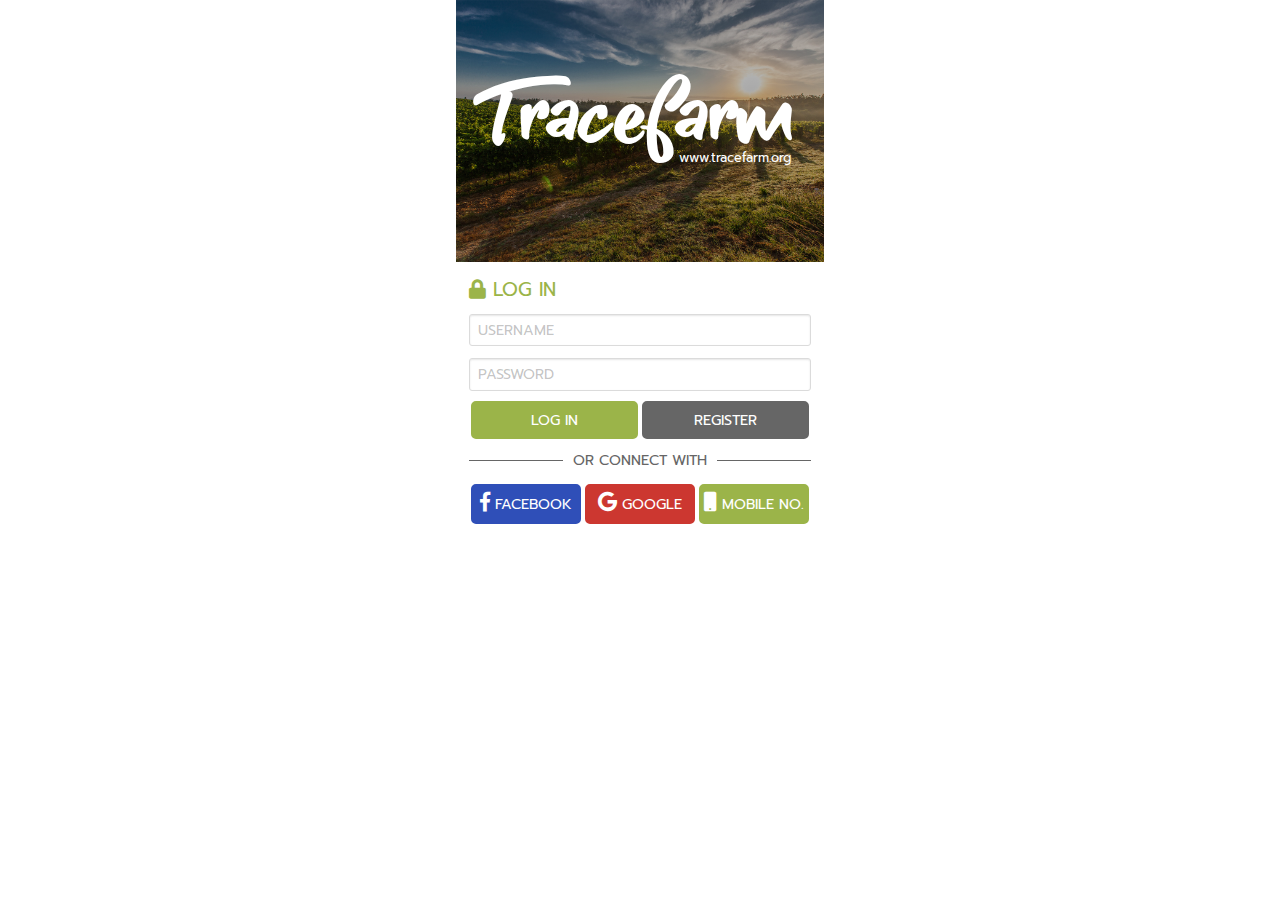
==== index.html @ 1aa3014b "Add files via upload" ====
<!DOCTYPE html>
<html lang="en">

<head>

    <title>Tracefarm</title>
    <!-- Required meta tags -->
    <meta charset="utf-8">
    <meta name="viewport" content="width=device-width, initial-scale=1.0, minimum-scale=1.0, maximum-scale=1.0, user-scalable=no">

    <!-- Bootstrap CSS -->
    <link rel="stylesheet" href="assets/css/fontawesome-all.min.css">
    <link rel="stylesheet" href="assets/css/bulma.css">
    <link rel="stylesheet" href="assets/css/style.css">
</head>

<body>
    <main class="home-main">
        <div class="container">
            <div class="columns">
                <div class="column is-4 is-offset-4">
                    <div class="main-cover -home">
                        <div class="title-main">
                            <h1 class="title">Tracefarm</h1>
                        </div>
                    </div>
                    <div class="form-login">
                        <p>
                            <i class="fas fa-lock"></i>&nbsp;LOG IN</p>
                        <div class="form-item">
                            <div class="field">
                                <div class="control">
                                    <input class="input" type="text" placeholder="USERNAME">
                                </div>
                            </div>
                            <div class="field">
                                <div class="control">
                                    <input class="input" type="text" placeholder="PASSWORD">
                                </div>
                            </div>
                        </div>
                        <div class="btn-group -login">
                            <div class="btn-item -login">
                                <a href="harvest.html" class="btn -pri">LOG IN</a>
                            </div>
                            <div class="btn-item -login">
                                <a href="#" class="btn -sec">REGISTER</a>
                            </div>
                        </div>
                        <div class="section-header">
                            <div class="head-title">
                                <i class="line"></i>
                                <h3 class="text">OR CONNECT WITH</h3>
                                <i class="line"></i>
                            </div>
                        </div>
                        <div class="item -social">
                            <div class="item-wrapper -social">
                                <div class="list-item -social">
                                    <a href="#" class="btn -facebook">
                                        <i class="fab fa-facebook-f"></i>&nbsp;FACEBOOK</a>
                                </div>
                                <div class="list-item -social">
                                    <a href="#" class="btn -google">
                                        <i class="fab fa-google"></i>&nbsp;GOOGLE</a>
                                </div>
                                <div class="list-item -social">
                                    <a href="#" class="btn -mobile">
                                        <i class="fas fa-mobile"></i>&nbsp;MOBILE NO.</a>
                                </div>
                            </div>
                        </div>
                    </div>
                </div>
            </div>
        </div>
    </main>

    <!-- Optional JavaScript -->
    <script src="https://cdnjs.cloudflare.com/ajax/libs/jquery/2.2.4/jquery.js"></script>
    <script src="assets/js/script.js"></script>
</body>

</html>
---- assets/css/style.css ----
@import url("https://fonts.googleapis.com/css?family=Prompt:400,700");@import url("../fonts/shealwayswalksalone.ttf");@import url(animate.css);body,html{font-size:16px;font-family:System}a{color:#000}h1{font-size:2rem}h2{font-size:1.8rem}h3{font-size:1.6rem}h4{font-size:1.4rem}h5{font-size:1.2rem}h6{font-size:1rem}.clearfloat:after{display:table;content:'';clear:both}@font-face{font-family:'System';font-style:normal;font-weight:400;src:local(".SFNSText-Light"), local(".HelveticaNeueDeskInterface-Light"), local(".LucidaGrandeUI"), local("Ubuntu Light"), local("Segoe UI Light"), local("Roboto-Light"), local("DroidSans"), local("Tahoma")}@font-face{font-family:'Chatthai UI';src:url("../fonts/chatthaiui/cschatthaiui-webfont.eot");src:url("../fonts/chatthaiui/cschatthaiui-webfont.eot?#iefix") format("embedded-opentype"), url("../fonts/chatthaiui/cschatthaiui-webfont.woff2") format("woff2"), url("../fonts/chatthaiui/cschatthaiui-webfont.woff") format("woff"), url("../fonts/chatthaiui/cschatthaiui-webfont.ttf") format("truetype"), url("../fonts/chatthaiui/cschatthaiui-webfont.svg#cs_chatthaiuiregular") format("svg");font-weight:normal;font-style:normal}@font-face{font-family:'Chatthai UI';src:url("../fonts/chatthaiui/cschatthaiui-webfont.eot");src:url("../fonts/chatthaiui/cschatthaiui-webfont.eot?#iefix") format("embedded-opentype"), url("../fonts/chatthaiui/cschatthaiui-webfont.woff2") format("woff2"), url("../fonts/chatthaiui/cschatthaiui-webfont.woff") format("woff"), url("../fonts/chatthaiui/cschatthaiui-webfont.ttf") format("truetype"), url("../fonts/chatthaiui/cschatthaiui-webfont.svg#cs_chatthaiuiregular") format("svg");font-weight:normal;font-style:normal}@font-face{font-family:'She Always Walk Alone Demo';src:url("../fonts/shealwayswalksalone.ttf") format("truetype");font-weight:normal;font-style:normal}.home-main .main-cover{position:relative;z-index:1}.home-main .main-cover.-home{background:url("../img/bg-homemain.jpg");background-size:cover;background-repeat:no-repeat}.home-main .main-cover.-home:before{display:block;content:'';width:100%;height:100%;z-index:-1;position:absolute;top:0;left:0;background:-moz-linear-gradient(left, rgba(0, 0, 0, 0.3) 0%, rgba(0, 0, 0, 0.3) 100%);background:-webkit-linear-gradient(left, rgba(0, 0, 0, 0.3) 0%, rgba(0, 0, 0, 0.3) 100%);background:-webkit-gradient(linear, left top, right top, from(rgba(0, 0, 0, 0.3)), to(rgba(0, 0, 0, 0.3)));background:-o-linear-gradient(left, rgba(0, 0, 0, 0.3) 0%, rgba(0, 0, 0, 0.3) 100%);background:linear-gradient(to right, rgba(0, 0, 0, 0.3) 0%, rgba(0, 0, 0, 0.3) 100%);filter:progid:DXImageTransform.Microsoft.gradient( startColorstr='#4d000000', endColorstr='#4d000000', GradientType=1)}.home-main .main-cover.-page{position:relative;z-index:1;background:#9bb449}.home-main .main-cover.-page .prev-icon{position:absolute;z-index:2;top:40%;left:1vw}.home-main .main-cover.-page .prev-icon i{font-size:24px;color:#ffffff}.home-main .main-cover .title-main{padding:5vw 0;text-align:center}.home-main .main-cover .title-main .title{width:100%;position:relative;z-index:1;font:700 normal 4rem "She Always Walk Alone Demo";color:#ffffff}.home-main .main-cover .title-main .title:after{display:block;content:'www.tracefarm.org';width:100%;height:100%;z-index:1;position:absolute;font:400 normal 0.8rem "Prompt";left:95px;-webkit-transform:translateY(-50px);-ms-transform:translateY(-50px);transform:translateY(-50px);background:transparent}.home-main .main-cover .title-main .title.-page{font:700 normal 2rem "She Always Walk Alone Demo"}.home-main .main-cover .title-main .title.-page:after{font:400 normal 8px "Prompt";left:70px;-webkit-transform:translateY(-25px);-ms-transform:translateY(-25px);transform:translateY(-25px);background:transparent}.home-main .main-cover .title-main.-page{padding:1vw 0}.home-main .form-login{padding:1vw}.home-main .form-login p{font:400 normal 1.2rem "Prompt";color:#9bb449}.home-main .form-item{padding:10px 0 0}.home-main .form-item.-sec{padding:10px 0 20px;border-bottom:1px solid #dddddd}.home-main .input,.home-main .textarea{font:400 normal 0.9rem "Prompt"}.home-main .item{padding:0 1vw 1vw 1vw}.home-main .item.-qrcode{text-align:center;padding:5vw 1vw}.home-main .item.-qrcode .img-qrcode{text-align:center}.home-main .item.-qrcode .img-qrcode img{width:200px;height:auto}.home-main .item.-social{padding:0}.home-main .item.-saveevent{padding:0.5vw 1vw}.home-main .item.-selectplants2{padding:2vw 1vw}.home-main .item.-addarea{padding:2vw 1vw}.home-main .item.-addarea i{font-size:32px;color:#cc3730}.home-main .item.-managearea{padding:1vw 1vw 5vw}.home-main .item.-information{padding:0}.home-main .item .item-wrapper{padding:0.2vw 0;display:-webkit-box;display:-ms-flexbox;display:flex;-webkit-box-align:center;-ms-flex-align:center;align-items:center;border-bottom:1px solid #dddddd}.home-main .item .item-wrapper.-managearea{border-bottom:none}.home-main .item .item-wrapper.-managearea{-webkit-box-align:baseline;-ms-flex-align:baseline;align-items:baseline}.home-main .item .item-wrapper.-member{border-bottom:none}.home-main .item .item-wrapper.-information{padding:0.5vw 1vw}.home-main .item .item-wrapper.-social{border-bottom:none}.home-main .item .item-wrapper .list-item{width:100%}.home-main .item .item-wrapper .list-item.-one{width:60%}.home-main .item .item-wrapper .list-item.-two{text-align:right;width:40%}.home-main .item .item-wrapper .list-item.-dataitem{width:90%}.home-main .item .item-wrapper .list-item.-arrowitem{width:10%}.home-main .item .item-wrapper .list-item.-managearea{padding:0 0.2vw;text-align:center;width:25%}.home-main .item .item-wrapper .list-item.-managearea .edit-delete{padding:3px 0 0}.home-main .item .item-wrapper .list-item.-inforimg{text-align:center;width:30%}.home-main .item .item-wrapper .list-item.-infordata{padding-left:15px;width:70%}.home-main .item .item-wrapper .list-item.-member{padding:0 5px;width:20%}.home-main .item .item-wrapper .list-item.-dataold{width:70%}.home-main .item .item-wrapper .list-item.-dateold{text-align:right;width:30%}.home-main .item .item-wrapper .list-item.-social{width:33.33%;padding:0 2px}.home-main .item .item-wrapper .list-item.-social i{font-size:20px;color:#ffffff}.home-main .item .title{font:400 normal 1.5rem "Prompt";color:#9bb449}.home-main .item .title.-infor{font:400 normal 1.2rem "Prompt";color:#000000}.home-main .item .title.-inforsub{font:400 normal 1.3rem "Prompt";color:#9b9b9b}.home-main .item .title.-dataold{font:400 normal 1rem "Prompt";color:#9b9b9b}.home-main .item .date{font:400 normal 1rem "Prompt";color:#666666}.home-main .item .date.-old{font:400 normal 1rem "Prompt";color:#9b9b9b}.home-main .item i{font-size:14px;color:#666666;position:relative;z-index:1}.home-main .item p{padding:0;font:400 normal 1rem "Prompt";color:#000000}.home-main .item address{padding:0;font:400 normal 0.9rem "Prompt";color:#000000}.home-main .item address i{font-size:20px;color:#9bb449}.home-main .item .read-more{padding:10px 0 0;text-align:right;font:400 normal 1rem "Prompt";color:#0389f7}.home-main .header-section{padding:0.5vw 0;text-align:center;border-bottom:1px solid #dddddd}.home-main .header-section .title{font:400 normal 2rem "Prompt";color:#9bb449}.btn-group{padding:0 0 1vw;display:-webkit-box;display:-ms-flexbox;display:flex}.btn-group.-login{padding:0}.btn-group .btn-item{width:100%}.btn-group .btn-item.-harvest{padding:0 0.3vw;width:50%}.btn-group .btn-item.-login{padding:0 2px}.data-old{padding:0.5vw 1vw}.group-member{border-top:1px solid #dddddd;padding:0.5vw 0 0 1vw}.group-member .list-member{padding:5px 0 0}.group-member .list-member>li{display:inline-block}.group-member .list-member>li img{width:70px;height:auto}.subtitle:not(:last-child),.title:not(:last-child){margin-bottom:0rem}.main-footer{border-top:1px solid #dddddd}.main-footer .footer-item{padding:0.5vw 0 0;display:-webkit-box;display:-ms-flexbox;display:flex}.main-footer .footer-item .item{padding:0;text-align:center;width:20%}.main-footer .footer-item .item.-current i{color:#4fa1ff}.main-footer .footer-item i{font-size:2.2rem}.main-footer .footer-item p{padding:5px 0 0;font:400 normal 0.9rem/1 "Prompt"}.btn{border-radius:5px;margin:10px 0 0;text-transform:none;display:block;text-align:center;padding:0.4rem 0rem;height:auto;font:400 normal 0.9rem "Prompt";color:#ffffff;-webkit-box-sizing:border-box;box-sizing:border-box;text-transform:uppercase;width:100%}.btn.-pri{background:#9bb449;border:solid 2px #9bb449}.btn.-sec{background:#666666;border:solid 2px #666666}.btn.-three{margin:10px 0;background:#d1d1d1;border:solid 2px #d1d1d1}.btn.-grup{width:100%;background:#9bb449;border:solid 2px #9bb449}.btn.-grup2{width:100%;background:#cc3730;border:solid 2px #cc3730}.btn.-manage{margin:0;padding:0.05rem 0rem;font:400 normal 0.8rem "Prompt";background:#9bb449;border:solid 2px #9bb449}.btn.-manage2{margin:3px 0 0;font:400 normal 0.8rem "Prompt";padding:0.05rem 0rem;background:#cc3730;border:solid 2px #cc3730}.btn.-facebook{background:#2f4fb8;border:solid 2px #2f4fb8}.btn.-google{background:#cc3730;border:solid 2px #cc3730}.btn.-mobile{background:#9bb449;border:solid 2px #9bb449}.section-header{padding:10px 0 0;margin:0;text-align:left;height:auto}.section-header .head-title{display:-webkit-box;display:-ms-flexbox;display:flex;-webkit-box-align:center;-ms-flex-align:center;align-items:center;max-width:100%}.section-header .head-title .line{width:100%;height:1px;background:#666666}.section-header .head-title .text{white-space:nowrap;margin-left:10px;margin-right:10px;font:400 normal 0.9rem "Prompt";color:#666666}@media only screen and (max-width:991px){.home-main .main-cover.-home .title-main{padding:15vw 0}.home-main .main-cover.-home .title-main .title{font:700 normal 4rem "She Always Walk Alone Demo"}.home-main .main-cover.-page .prev-icon{top:35%;left:5vw}.home-main .form-login{padding:5vw}.home-main .item{padding:2vw 5vw}.home-main .item.-qrcode{text-align:center;padding:2vw 5vw}.home-main .item.-qrcode .img-qrcode{text-align:center}.home-main .item.-qrcode .img-qrcode img{width:200px;height:auto}.home-main .item.-social{padding:0}.home-main .item.-saveevent{padding:2vw 5vw}.home-main .item.-selectplants2{padding:2vw 5vw}.home-main .item.-addarea{padding:2vw 5vw}.home-main .item.-addarea i{font-size:32px;color:#cc3730}.home-main .item.-managearea{padding:2vw 5vw}.home-main .item.-information{padding:2vw 5vw}.main-footer .footer-item{padding:2vw 0 0}}@media only screen and (min-width:992px){.mobile-menu,.toggle-menu{display:none}}
/*# sourceMappingURL=style.css.map */
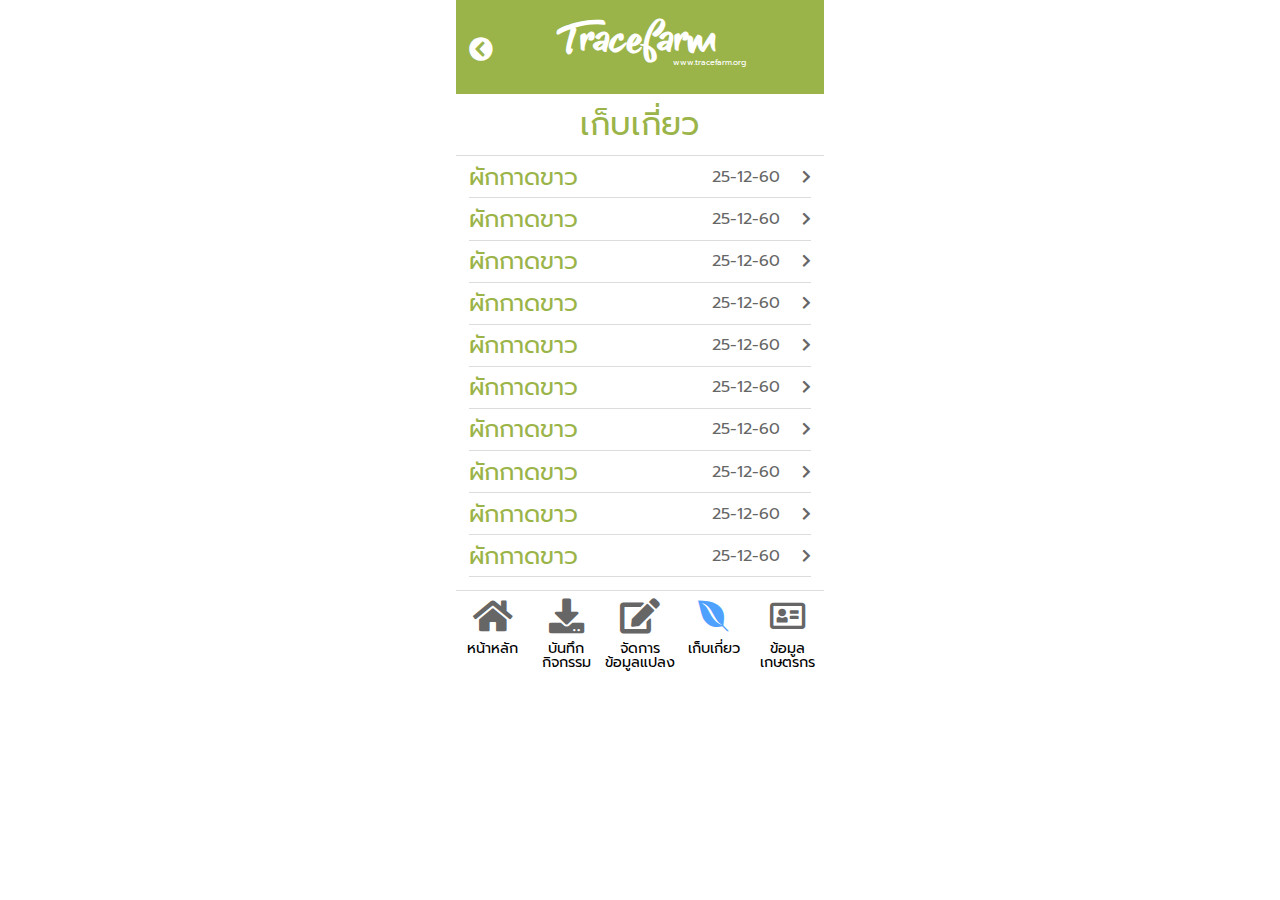
==== commit e52f07ec: "Create index.html" ====
--- a/index.html
+++ b/index.html
@@ -19,66 +19,184 @@
         <div class="container">
             <div class="columns">
                 <div class="column is-4 is-offset-4">
-                    <div class="main-cover -home">
-                        <div class="title-main">
-                            <h1 class="title">Tracefarm</h1>
+                    <div class="main-cover -page">
+                        <div class="title-main -page">
+                            <h1 class="title -page">Tracefarm</h1>
+                        </div>
+                        <div class="prev-icon">
+                            <a href="index.html">
+                                <i class="fas fa-chevron-circle-left"></i>
+                            </a>
                         </div>
                     </div>
-                    <div class="form-login">
-                        <p>
-                            <i class="fas fa-lock"></i>&nbsp;LOG IN</p>
-                        <div class="form-item">
-                            <div class="field">
-                                <div class="control">
-                                    <input class="input" type="text" placeholder="USERNAME">
-                                </div>
-                            </div>
-                            <div class="field">
-                                <div class="control">
-                                    <input class="input" type="text" placeholder="PASSWORD">
-                                </div>
+                    <header class="header-section">
+                        <h3 class="title">เก็บเกี่ยว</h3>
+                    </header>
+                    <div class="item -harvest">
+                        <a href="harvest2.html">
+                            <div class="item-wrapper -harvest">
+                                <div class="list-item -one">
+                                    <h3 class="title">ผักกาดขาว</h3>
+                                </div>
+                                <div class="list-item -two">
+                                    <p class="date">25-12-60&emsp;
+                                        <i class="fas fa-chevron-right"></i>
+                                    </p>
+                                </div>
+                            </div>
+                        </a>
+                        <a href="harvest2.html">
+                            <div class="item-wrapper -harvest">
+                                <div class="list-item -one">
+                                    <h3 class="title">ผักกาดขาว</h3>
+                                </div>
+                                <div class="list-item -two">
+                                    <p class="date">25-12-60&emsp;
+                                        <i class="fas fa-chevron-right"></i>
+                                    </p>
+                                </div>
+                            </div>
+                        </a>
+                        <a href="harvest2.html">
+                            <div class="item-wrapper -harvest">
+                                <div class="list-item -one">
+                                    <h3 class="title">ผักกาดขาว</h3>
+                                </div>
+                                <div class="list-item -two">
+                                    <p class="date">25-12-60&emsp;
+                                        <i class="fas fa-chevron-right"></i>
+                                    </p>
+                                </div>
+                            </div>
+                        </a>
+                        <a href="harvest2.html">
+                            <div class="item-wrapper -harvest">
+                                <div class="list-item -one">
+                                    <h3 class="title">ผักกาดขาว</h3>
+                                </div>
+                                <div class="list-item -two">
+                                    <p class="date">25-12-60&emsp;
+                                        <i class="fas fa-chevron-right"></i>
+                                    </p>
+                                </div>
+                            </div>
+                        </a>
+                        <a href="harvest2.html">
+                            <div class="item-wrapper -harvest">
+                                <div class="list-item -one">
+                                    <h3 class="title">ผักกาดขาว</h3>
+                                </div>
+                                <div class="list-item -two">
+                                    <p class="date">25-12-60&emsp;
+                                        <i class="fas fa-chevron-right"></i>
+                                    </p>
+                                </div>
+                            </div>
+                        </a>
+                        <a href="harvest2.html">
+                            <div class="item-wrapper -harvest">
+                                <div class="list-item -one">
+                                    <h3 class="title">ผักกาดขาว</h3>
+                                </div>
+                                <div class="list-item -two">
+                                    <p class="date">25-12-60&emsp;
+                                        <i class="fas fa-chevron-right"></i>
+                                    </p>
+                                </div>
+                            </div>
+                        </a>
+                        <a href="harvest2.html">
+                            <div class="item-wrapper -harvest">
+                                <div class="list-item -one">
+                                    <h3 class="title">ผักกาดขาว</h3>
+                                </div>
+                                <div class="list-item -two">
+                                    <p class="date">25-12-60&emsp;
+                                        <i class="fas fa-chevron-right"></i>
+                                    </p>
+                                </div>
+                            </div>
+                        </a>
+                        <a href="harvest2.html">
+                            <div class="item-wrapper -harvest">
+                                <div class="list-item -one">
+                                    <h3 class="title">ผักกาดขาว</h3>
+                                </div>
+                                <div class="list-item -two">
+                                    <p class="date">25-12-60&emsp;
+                                        <i class="fas fa-chevron-right"></i>
+                                    </p>
+                                </div>
+                            </div>
+                        </a>
+                        <a href="harvest2.html">
+                            <div class="item-wrapper -harvest">
+                                <div class="list-item -one">
+                                    <h3 class="title">ผักกาดขาว</h3>
+                                </div>
+                                <div class="list-item -two">
+                                    <p class="date">25-12-60&emsp;
+                                        <i class="fas fa-chevron-right"></i>
+                                    </p>
+                                </div>
+                            </div>
+                        </a>
+                        <a href="harvest2.html">
+                            <div class="item-wrapper -harvest">
+                                <div class="list-item -one">
+                                    <h3 class="title">ผักกาดขาว</h3>
+                                </div>
+                                <div class="list-item -two">
+                                    <p class="date">25-12-60&emsp;
+                                        <i class="fas fa-chevron-right"></i>
+                                    </p>
+                                </div>
+                            </div>
+                        </a>
+                    </div>
+                    <footer class="main-footer">
+                        <div class="footer-item">
+                            <div class="item">
+                                <a href="index.html">
+                                    <i class="fas fa-home"></i>
+                                    <p>หน้าหลัก</p>
+                                </a>
+                            </div>
+                            <div class="item">
+                                <a href="save-event.html">
+                                    <i class="fas fa-download"></i>
+                                    <p>บันทึกกิจกรรม</p>
+                                </a>
+                            </div>
+                            <div class="item">
+                                <a href="manage-area.html">
+                                    <i class="fas fa-edit"></i>
+                                    <p>จัดการข้อมูลแปลง</p>
+                                </a>
+                            </div>
+                            <div class="item -current">
+                                <a href="harvest.html">
+                                    <i class="fab fa-envira"></i>
+                                    <p>เก็บเกี่ยว</p>
+                                </a>
+                            </div>
+                            <div class="item">
+                                <a href="information-farmer.html">
+                                    <i class="far fa-address-card"></i>
+                                    <p>ข้อมูลเกษตรกร</p>
+                                </a>
                             </div>
                         </div>
-                        <div class="btn-group -login">
-                            <div class="btn-item -login">
-                                <a href="harvest.html" class="btn -pri">LOG IN</a>
-                            </div>
-                            <div class="btn-item -login">
-                                <a href="#" class="btn -sec">REGISTER</a>
-                            </div>
-                        </div>
-                        <div class="section-header">
-                            <div class="head-title">
-                                <i class="line"></i>
-                                <h3 class="text">OR CONNECT WITH</h3>
-                                <i class="line"></i>
-                            </div>
-                        </div>
-                        <div class="item -social">
-                            <div class="item-wrapper -social">
-                                <div class="list-item -social">
-                                    <a href="#" class="btn -facebook">
-                                        <i class="fab fa-facebook-f"></i>&nbsp;FACEBOOK</a>
-                                </div>
-                                <div class="list-item -social">
-                                    <a href="#" class="btn -google">
-                                        <i class="fab fa-google"></i>&nbsp;GOOGLE</a>
-                                </div>
-                                <div class="list-item -social">
-                                    <a href="#" class="btn -mobile">
-                                        <i class="fas fa-mobile"></i>&nbsp;MOBILE NO.</a>
-                                </div>
-                            </div>
-                        </div>
-                    </div>
+                    </footer>
                 </div>
             </div>
         </div>
     </main>
 
+
     <!-- Optional JavaScript -->
     <script src="https://cdnjs.cloudflare.com/ajax/libs/jquery/2.2.4/jquery.js"></script>
     <script src="assets/js/script.js"></script>
 </body>
 
-</html>+</html>
